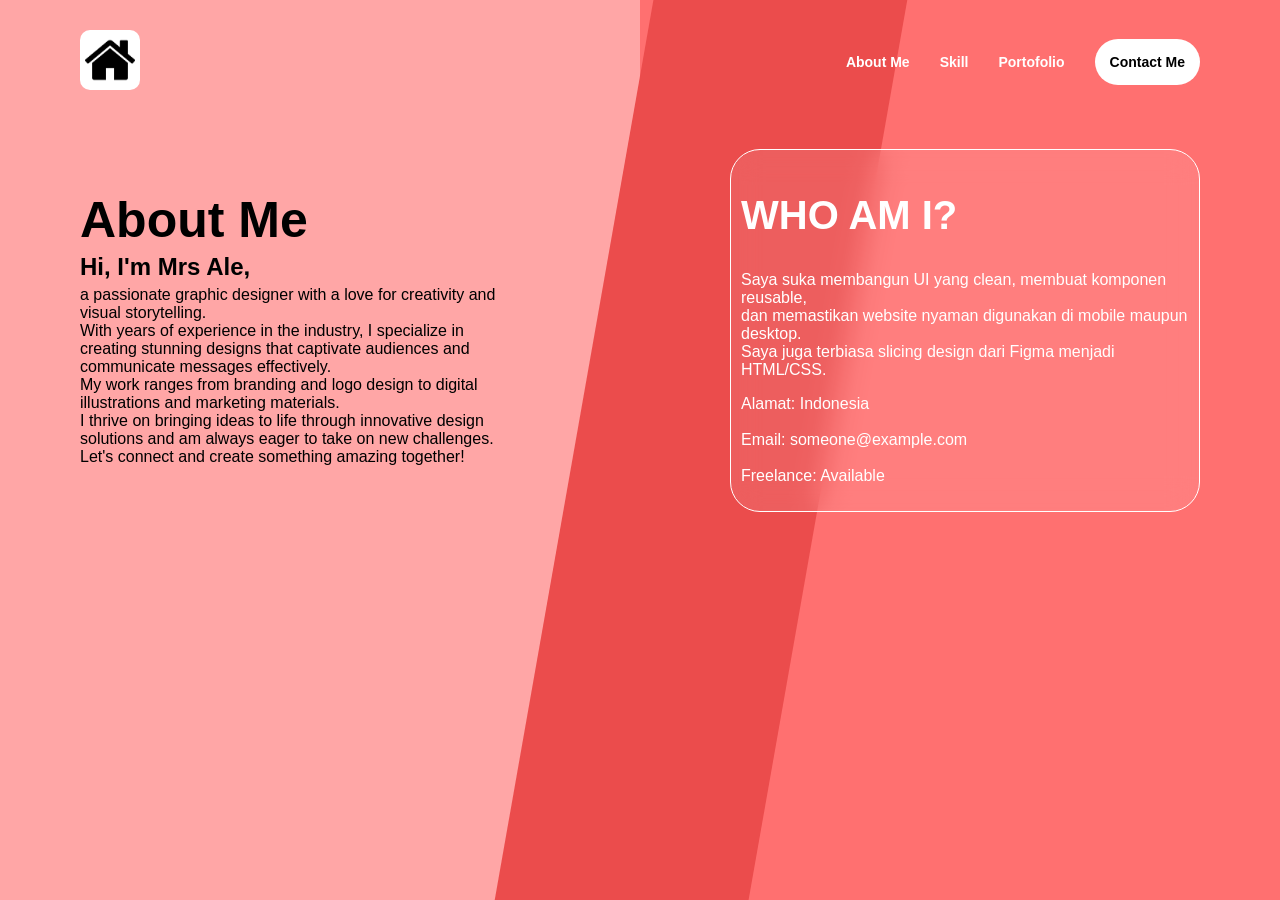
==== about.html @ a726047c "UGD2_B_3122 Mini Website" ====
<!DOCTYPE html>
<html lang="id">
<head>
    <meta charset="UTF-8">
    <title>About - Mrs Ale</title>
    <link rel="stylesheet" href="stylesheet.css">
</head>
<body>
    <div class="page-wrapper">
    <!-- Background -->
    <div class="bg-split">
        <div class="bg-kiri"></div>
        <div class="bg-kanan"></div>
        <div class="bg-tengah"></div>
    </div>
    
<!--HEADER-->
    <header class="main header">
        <div class="logo-kiri">
            <a href="index.html">
                <img src="home.png" alt="Home">
            </a>
        </div>

        <!--navigasi-->
        <nav class ="nav-kanan">
            <a href="about.html">About Me</a>
            <a href="skills.html">Skill</a>
            <a href="porto.html">Portofolio</a>
            <a href="contact.html" class="btn-c">Contact Me</a> 
        </nav>
    </header>


    <section>
        <div class="about-kanan">
        <h1>About Me</h1>
        <h2>Hi, I'm Mrs Ale,</h2>
            <p>a passionate graphic designer with a love for creativity and visual storytelling. 
            <br />With years of experience in the industry, I specialize in creating stunning designs that captivate audiences and communicate messages effectively. 
            <br />My work ranges from branding and logo design to digital illustrations and marketing materials. 
            <br />I thrive on bringing ideas to life through innovative design solutions and am always eager to take on new challenges. Let's connect and create something amazing together!</p>
        </div>
        <div class="about-kiri">
            <h1>WHO AM I?</h1>
            <p>Saya suka membangun UI yang clean, membuat komponen reusable, 
                <br/>dan memastikan website nyaman digunakan di mobile maupun desktop. 
                <br/>Saya juga terbiasa slicing design dari Figma menjadi HTML/CSS.
            </p>
            <p>Alamat: Indonesia
                <br/><br/>Email: someone@example.com
                <br/><br/>Freelance: Available</p>
    </section>

</body>
</html>
---- stylesheet.css ----
body {
    font-family: 'Poppins', sans-serif;
    margin: 0;
    padding: 0;
    color: black;
}

.page-wrapper {
    position: relative;
    z-index: 2;
}

/*BG*/
.bg-split {
    position: fixed;
    width: 100%;
    height: 100%;
    z-index: -1;
    display: flex;
}

.bg-kiri{
    width: 50%;
    background: #FFA6A6; 
}

.bg-kanan {

    width: 50%;
    background: #FF7070; 
}


.bg-tengah {
    position: fixed;
    width: 250px;
    height: 200%;
    background: #EB4C4C; 
    top: -50%;
    left: 45%;
    transform: rotate(10deg);
}

/*HEADER SET*/
header.main.header {
    display: flex;
    justify-content: space-between;
    align-items: center;
    padding: 30px 80px;
    position: relative;
    z-index: 100;
}

.logo-kiri img {
    width: 50px;
    height: 50px;
    background: white;
    border-radius: 10px;
    padding: 5px;
}

.nav-kanan {
    display: flex;
    gap: 30px;
    align-items: center;
}

.nav-kanan a {
    text-decoration: none;
    color: white;
    font-weight: 600;
    font-size: 14px;
}

.nav-kanan a:hover {
    transform: scale(1.2);
}

.btn-c {
    background: white;
    color: black !important;
    padding: 15px;
    border-radius: 30px;
}
.logo-kiri:hover {
    transform: scale(1.1);
}





/*BERANDA*/
.konten-beranda {
    display: flex;
    justify-content: space-between;
    align-items: center;
    padding: 40px 80px;
}

.konten-kiri {
    width: 50%;
}

.konten-kiri h2 {
    font-size: 80px;
    margin: 10px 0;
    line-height: 1;
}


.sosmed {
    display: flex;
    gap: 15px;
    margin-top: 20px;
}

.sosmed a img {
    width: 30px;
    height: 30px;
}

.sosmed a:hover {
    transform: scale(1.1);
}

.sosmed a {
    background: white;
    color: black;
    text-decoration: none;
    width: 70px;
    height: 70px;
    display: flex;
    align-items: center;
    justify-content: center;
    border-radius: 10px;
    font-weight: bold;
}

.konten-kanan img {
    width: 400px;
    filter: drop-shadow(10px 10px 20px black);
}
.konten-kanan img:hover {
    transform: scale(1.1);
}





/*SKILLS & ABOUT CARD*/
.skills-section, section {
    display: flex;
    justify-content: space-between;
    padding: 25px 80px;
}

.kiri, .about-kanan {
    width: 38%;
    font-size: bold;
}
.about-kanan p{
    margin-top: -15px;
}
.about-kiri h2{
    font-weight: bold;
}
.about-kanan h1 {
    font-size: 50px;
    margin-bottom: -15px;
}

.about-kiri h1 {
    font-size: 40px;
}

.about-kiri {
    width: 40%;
    background: rgba(255, 255, 255, 0.1);
    backdrop-filter: blur(15px);
    padding: 10px;
    border-radius: 30px;
    border: 1px solid white;
    color:white;
}

/*Skill*/
.kanan{
    width: 35%;
    margin-top: -100px;

}
.kanan h1{
    font-size: 40px;
    color: white;
    margin-top:30px;
}
.kiri h1{
    font-size: 50px;
    color: black;
    margin-bottom: -20px; 
    margin-top:10px
}

.skills-wrapper {
    display: grid;
    grid-template-columns: repeat(4, 1fr);
    gap: 10px;
    margin-top: -30px;
}

.skill-card {
    background: rgba(255, 255, 255, 0.2);
    padding: 10px;
    border-radius: 15px;
    text-align: center;
}

.skill-card img {
    width: 40px;
    background-color: white;
    padding: 5px;
    border-radius: 10px;
}

.skill-card p {
    font-size: 12px;
    color: white;
    margin-top: 5px;
    font-weight: bold;
}

.skill-card:hover {
    transform: translateY(-5px);}





/*PORTOFOLIO SET*/
.porto-section {
    display: flex;
    justify-content: space-between;
    padding: 50px 100px;
    position: relative;
    z-index: 5;
}

.porto-kiri {
    width: 40%;
}

.porto-kiri h1 {
    font-size: 50px;
    margin-bottom: 20px;
    font-weight: bold;
}

.porto-kiri p {
    font-size: 15px;
}

/*box transparant*/
.porto-kanan {
    width: 40%;
    height: 40px;
    margin-top: -90px;
}

/*judul*/
.porto-kanan h1 {
    color: white;
    font-size: 40px;
    margin-bottom: 10px;
}

/*grid*/
.porto-wrapper {
    display: grid;
    grid-template-columns: repeat(2, 1fr);
    gap: 10px;
}

/*card*/
.porto-card {
    background: rgba(255, 255, 255, 0.15);
    border-radius: 20px;
    overflow: hidden;
    transition: 0.3s;
    border: 1px solid rgba(255, 255, 255, 0.2);
    padding-bottom: -25px;
}

.porto-card:hover {
    transform: translateY(-8px);
}

/*gambar*/
.porto-card img {
    width: 40%;
    height: 80px;
}

/*isi*/
.porto-info {
    padding: 15px;
    color: white;
    margin-top: -50px;
}

.porto-info h3 {
    font-size: 16px;
    margin-top: 30px;
}

.porto-info p {
    font-size: 12px; 
    margin-top: -15px;
    color: rgb(0, 0, 0);
}

/*button set*/
.porto-buttons {
    display: flex;
    gap: 5px;
}

.btn-mini {
    text-decoration: none;
    color: rgb(216, 20, 63);
    font-size: 10px;
    border: 1px solid rgb(0, 0, 0);
    padding: 5px;
    border-radius: 20px;
    transition: 0.3s;
}

.btn-mini:hover {
    background: white;
    color: rgb(216, 20, 63);
}






/*CONTACT SET*/
.contact-section {
    display: flex;
    justify-content: space-between;
    align-items: center;
    padding: 40px 80px;
}

.contact-kiri {
    width: 40%;
}

.contact-kiri h1 {
    font-size: 60px;
    margin-top: -150px;
}

.contact-kiri p {
    font-size: 16px;
    margin-top: -40px;
}

.contact-kanan {
    width: 50%;
}

.contact-kanan h1 {
    color: white;
    font-size: 40px;
    margin-bottom: 10px;
    margin-top: -40px;
}

/*form*/
.form-group {
    margin-bottom: 25px;
}

.form-group input,
.form-group textarea {
    width: 100%;
    background: transparent;
    border: none;
    border-bottom: 1px solid white;
    padding: 10px 0;
    color: white;
    font-size: 14px;
    outline: none;
}

.form-group textarea {
    width: 100%;
    background: transparent;
    border: 1px solid white;
    padding: 15px;
    color: white;
    font-size: 14px;
    height: 100px;
}

.form-group input::placeholder,
.form-group textarea::placeholder {
    color: rgb(223, 208, 208);
    font-weight: bold;
}

.form-group textarea {
    height: 100px;
    resize: none;
}

/*button sub*/
.btn-submit {
    width: 100%;
    background: white;
    color: black;
    padding: 15px;
    border-radius: 30px;
    border: none;
    font-weight: bold;
    letter-spacing: 2px;
    cursor: pointer;
    transition: 0.3s;
}

.btn-submit:hover {
    transform: translateY(-3px);
}
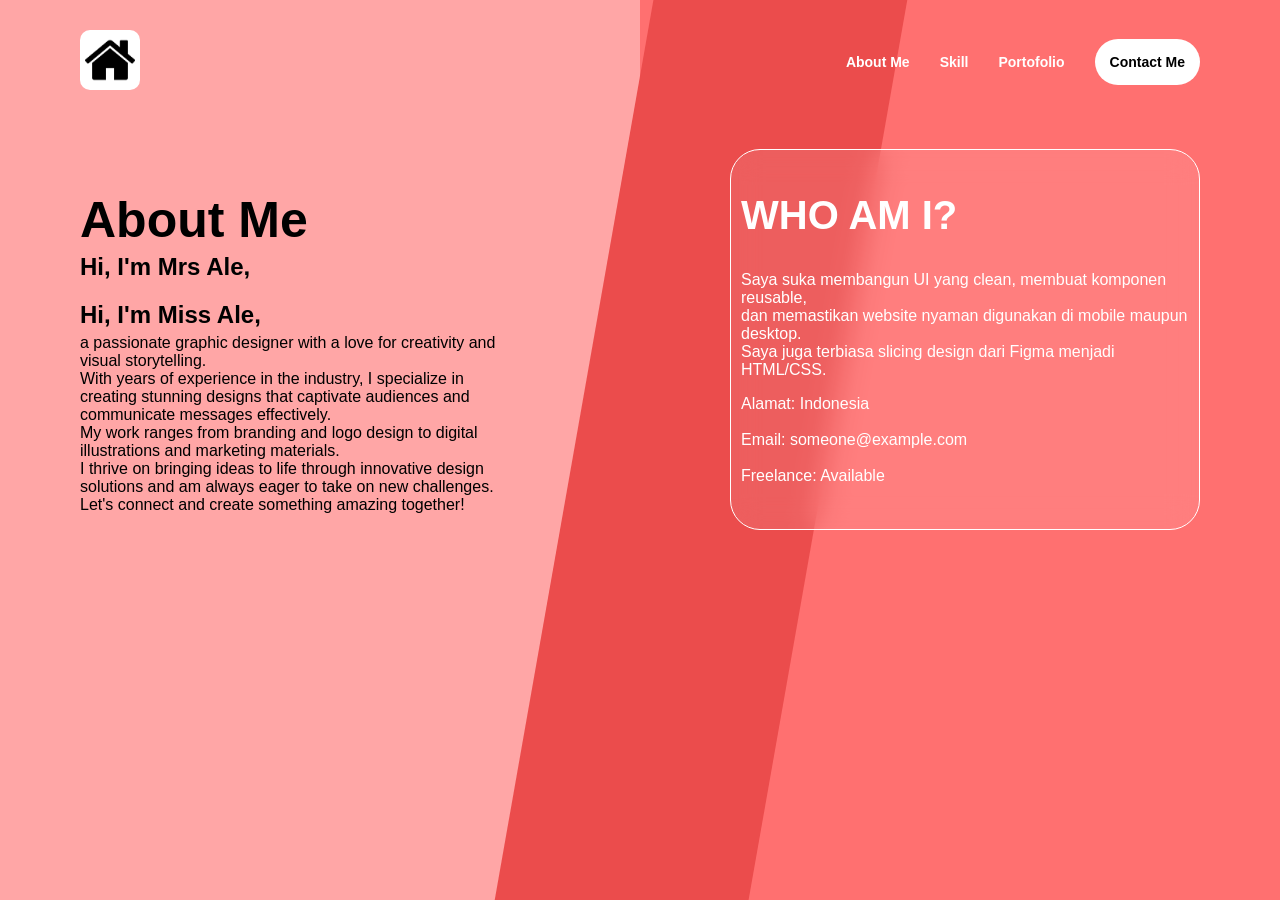
==== commit 9f6b56fa: "ubah panggilan" ====
--- a/about.html
+++ b/about.html
@@ -36,6 +36,7 @@
         <div class="about-kanan">
         <h1>About Me</h1>
         <h2>Hi, I'm Mrs Ale,</h2>
+        <h2>Hi, I'm Miss Ale,</h2>
             <p>a passionate graphic designer with a love for creativity and visual storytelling. 
             <br />With years of experience in the industry, I specialize in creating stunning designs that captivate audiences and communicate messages effectively. 
             <br />My work ranges from branding and logo design to digital illustrations and marketing materials. 
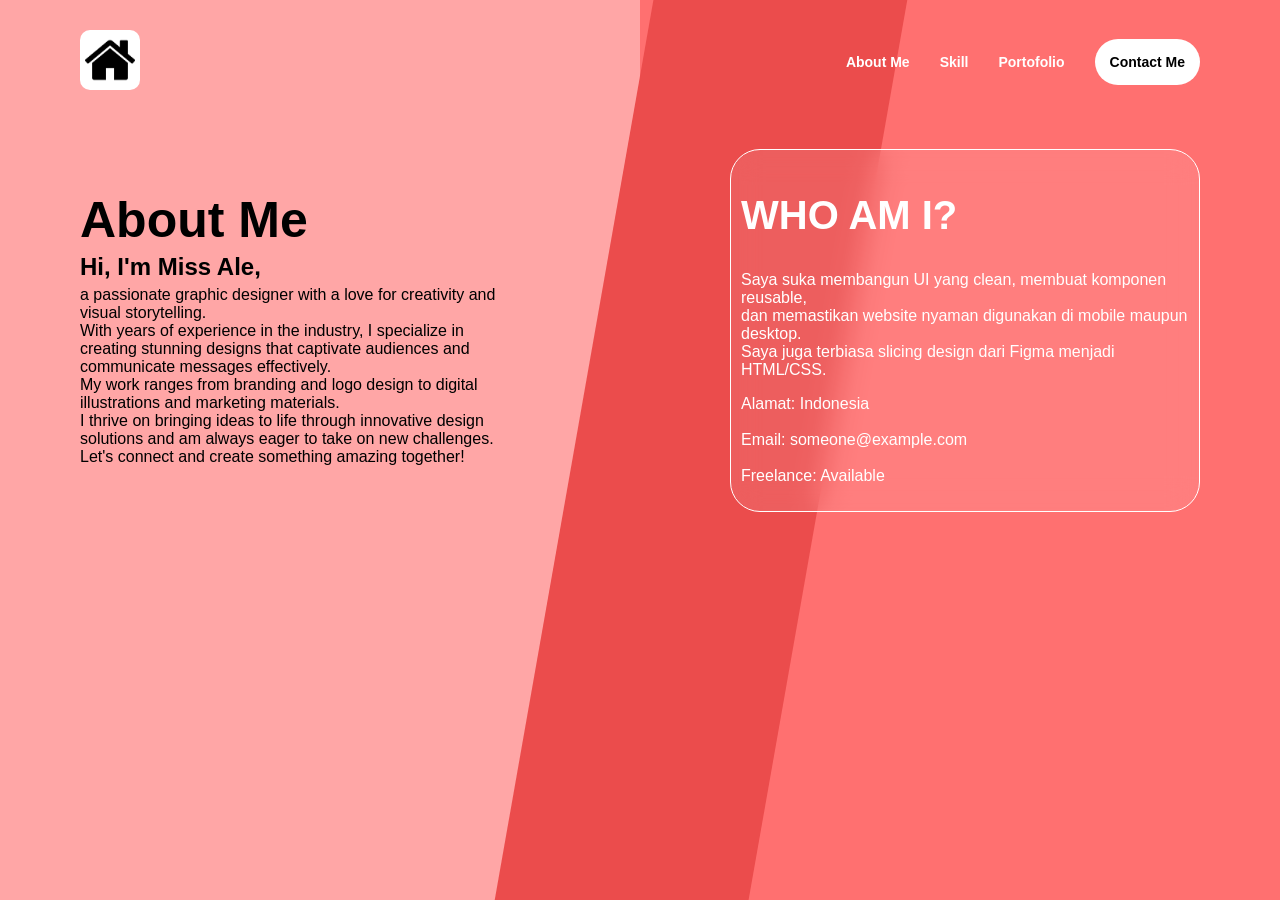
==== commit 76e1193a: "mengubah panggillan" ====
--- a/about.html
+++ b/about.html
@@ -35,7 +35,6 @@
     <section>
         <div class="about-kanan">
         <h1>About Me</h1>
-        <h2>Hi, I'm Mrs Ale,</h2>
         <h2>Hi, I'm Miss Ale,</h2>
             <p>a passionate graphic designer with a love for creativity and visual storytelling. 
             <br />With years of experience in the industry, I specialize in creating stunning designs that captivate audiences and communicate messages effectively. 
